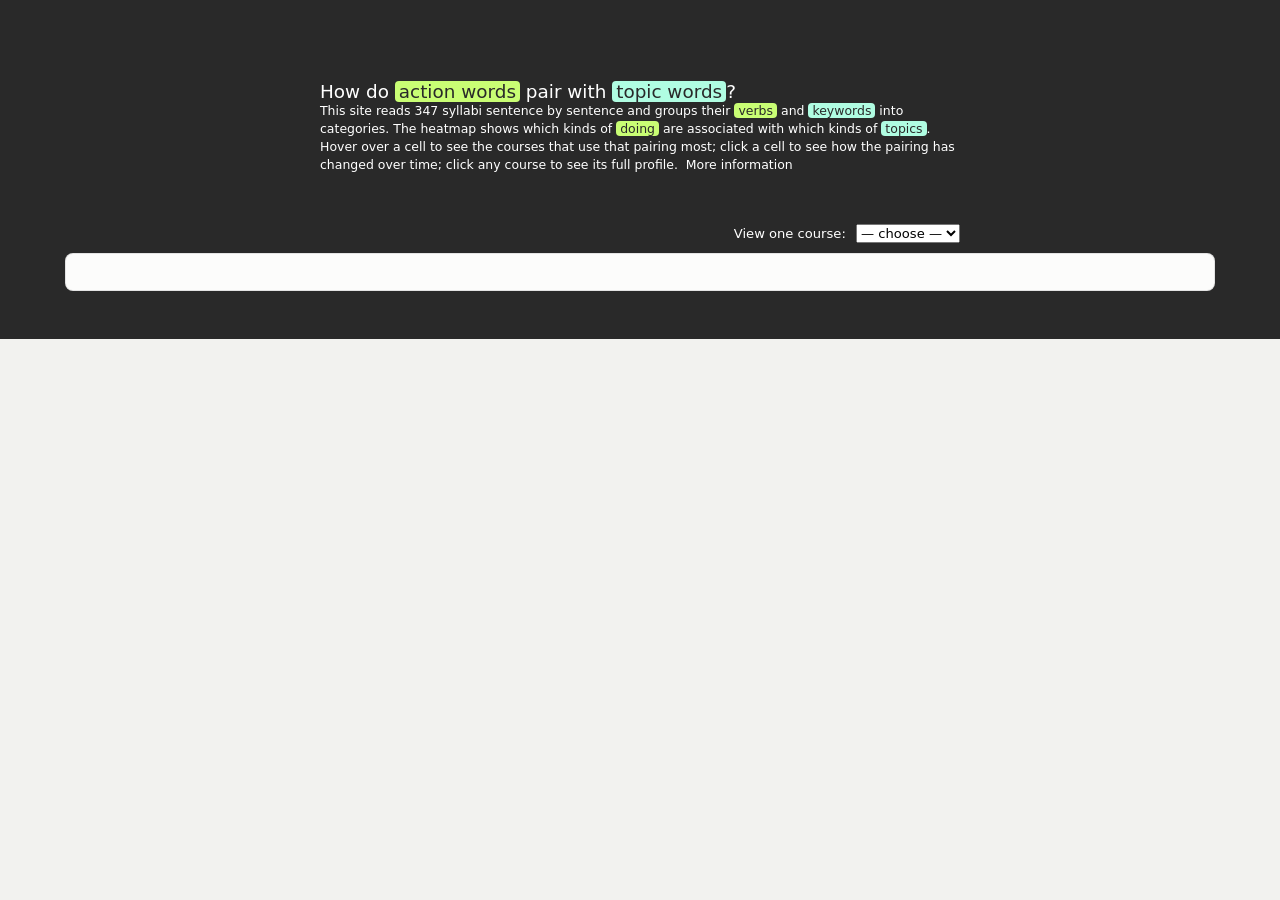
==== web/word_associations/index.html @ ef6b35f4 "Update 4 category update" ====
<!doctype html>
<html lang="en">
  <head>
    <meta charset="utf-8" />
    <meta name="viewport" content="width=device-width, initial-scale=1" />
    <title>Verbs × Keywords in Architecture Syllabi</title>
    <link rel="stylesheet" href="style.css" />
  </head>
  <body>
    <div class="viz-root">
      <header>
        <div class="page-col">
          <h1>
            How do <span class="hl-verb">action words</span> pair with
            <span class="hl-kw">topic words</span>?
          </h1>
          <p class="subtitle">
            This site reads 347 syllabi sentence by sentence and groups their
            <span class="hl-verb">verbs</span> and
            <span class="hl-kw">keywords</span> into categories. The heatmap
            shows which kinds of <span class="hl-verb">doing</span> are
            associated with which kinds of <span class="hl-kw">topics</span>.
            Hover over a cell to see the courses that use that pairing most;
            click a cell to see how the pairing has changed over time; click any
            course to see its full profile.
            <button
              type="button"
              id="more-info-toggle"
              class="more-info-toggle"
            >
              More information
            </button>
          </p>
          <div id="more-info" class="more-info" hidden>
            <h2>Implementation Details</h2>
            <p>
              Every syllabus was split into sentences and the quantity of words
              in each verb and keyword category were counted. A sentence counts
              toward a verb group when it uses one of that group's verbs, and
              toward a keyword group when it mentions one of that group's topic
              words. Words are lemmatized to match their dictionary base form,
              and a word only counts as a keyword when it isn't being used as a
              verb in that sentence — so "building a wall" counts as a verb,
              while "the building" counts as a keyword. "Distinctiveness of
              Association" compares how often two word groups actually share a
              sentence with how often they would if the pairing were independent
              — a methodology known as
              <a
                href="https://en.wikipedia.org/wiki/Pointwise_mutual_information"
                target="_blank"
                >Pointwise Mutual Information</a
              >. The baseline is computed only over sentences that contain at
              least one categorized word, so administrative boilerplate (dates,
              grading policies, schedules) doesn't affect it.
            </p>
          </div>
          <div class="nav-row">
            <nav id="breadcrumb" aria-label="View navigation"></nav>
            <label id="syllabus-picker-label">
              View one course:
              <select id="syllabus-picker">
                <option value="">— choose —</option>
                <option value="all">All</option>
              </select>
            </label>
          </div>
        </div>
      </header>

      <!-- Metric toggle disabled for now; uncomment to re-enable (the JS still supports it).
  <div id="controls" class="controls-row">
    <div id="metric-toggle" class="toggle-group" role="group" aria-label="Corpus metric">
      <button type="button" data-metric="pmi" class="active">Distinctiveness of Association</button>
      <button type="button" data-metric="count">Number of Sentences</button>
    </div>
  </div>
  -->

      <main>
        <section id="view-corpus" class="view"></section>
        <section id="view-cell" class="view" hidden></section>
        <section id="view-syllabus" class="view" hidden></section>
      </main>

      <div id="tooltip" role="tooltip" hidden></div>
    </div>
    <script src="data.js"></script>
    <script src="drive_ids.js"></script>
    <script src="app.js"></script>
  </body>
</html>
---- web/word_associations/style.css ----
/* Theme colors for the heatmap, text, page surfaces, and highlighted labels.
   Light and dark palettes are selected explicitly; data-theme overrides the
   operating system preference. */
.viz-root {
  color-scheme: light;
  --surface-1: #fcfcfb;
  --page: #292929;
  --text-primary: #0b0b0b;
  --text-secondary: #52514e;
  --text-muted: #898781;
  --grid-hair: #e1e0d9;
  --baseline: #c3c2b7;
  --border-ring: rgba(11, 11, 11, 0.10);
  --div-mid: #f0efec;
  --div-ink: #0b0b0b;
  --div-pos: #ff00ff;
  --div-neg: #FFF799;
  --axis-divider: #b8b8b8;
  --accent: #2a78d6;
  --hl-verb-bg: #c9fe74;
  --hl-kw-bg: #b0fde2;
}

/* Use the dark palette when the operating system prefers dark mode,
   unless the page explicitly requests the light theme. */
@media (prefers-color-scheme: dark) {
  :root:where(:not([data-theme="light"])) .viz-root {
    color-scheme: dark;
    --surface-1: #1a1a19;
    --page: #292929;
    --text-primary: #ffffff;
    --text-secondary: #c3c2b7;
    --text-muted: #898781;
    --grid-hair: #2c2c2a;
    --baseline: #383835;
    --border-ring: rgba(255, 255, 255, 0.10);
    --div-mid: #f0efec;
    --div-ink: #0b0b0b;
    --div-pos: #ff00ff;
    --div-neg: #FFF799;
    --axis-divider: #6c6c6c;
    --accent: #3987e5;
    --hl-verb-bg: #c9fe74;
    --hl-kw-bg: #b0fde2;
  }
}

/* Allow the page to select dark mode independently of the system preference. */
:root[data-theme="dark"] .viz-root {
  color-scheme: dark;
  --surface-1: #1a1a19;
  --page: #292929;
  --text-primary: #ffffff;
  --text-secondary: #c3c2b7;
  --text-muted: #898781;
  --grid-hair: #2c2c2a;
  --baseline: #383835;
  --border-ring: rgba(255, 255, 255, 0.10);
  --div-mid: #f0efec;
  --div-ink: #0b0b0b;
  --div-pos: #ff00ff;
  --div-neg: #FFF799;
  --axis-divider: #6c6c6c;
  --accent: #3987e5;
  --hl-verb-bg: #c9fe74;
  --hl-kw-bg: #b0fde2;
}

/* Highlight verb and keyword terms with separate palette colors. */
.hl-verb,
.hl-kw {
  color: #292929;
  padding: 0 4px;
  border-radius: 4px;
  box-decoration-break: clone;
  -webkit-box-decoration-break: clone;
}

.hl-verb {
  background: var(--hl-verb-bg);
}

.hl-kw {
  background: var(--hl-kw-bg);
}

/* Apply consistent box sizing and remove browser-default page spacing. */
* {
  box-sizing: border-box;
}

html,
body {
  margin: 0;
  padding: 0;
}

/* Set page backgrounds and use a dark surface when dark mode is active. */
body {
  background: #f2f2ef;
}

@media (prefers-color-scheme: dark) {
  :root:where(:not([data-theme="light"])) body {
    background: #191919;
  }
}

:root[data-theme="dark"] body {
  background: #0a0a0a;
}

/* Center the visualization and define its default page spacing and colors. */
.viz-root {
  font-family: system-ui, -apple-system, "Segoe UI", sans-serif;
  color: var(--text-primary);
  background: var(--page);
  max-width: 1480px;
  margin: 0 auto;
  padding: 60px 20px 48px;
}

/* Keep all unhighlighted header text legible over the dark page background. */
.viz-root > header,
.viz-root > header .subtitle,
.viz-root > header .more-info,
.viz-root > header .more-info h2,
.viz-root > header #breadcrumb,
.viz-root > header #breadcrumb a,
.viz-root > header #breadcrumb .sep,
.viz-root > header #syllabus-picker-label,
.viz-root > header .more-info-toggle,
.viz-root > header .more-info a {
  color: #fff;
}

/* Style the title and introductory copy. */
header h1 {
  font-size: 1.15rem;
  margin: 1.3rem 0 0;
  font-weight: 400;
}

.subtitle {
  color: var(--text-secondary);
  font-size: 0.78rem;
  line-height: 1.45;
  margin: 0 0 0.4rem;
  max-width: 50vw;
}

/* Give inline code a subtle background in explanatory text. */
.subtitle code,
.more-info code {
  font-size: 0.82em;
  background: var(--surface-1);
  border: 1px solid var(--border-ring);
  border-radius: 3px;
  padding: 0 3px;
}

/* Style the button that expands and collapses implementation details. */
.more-info-toggle {
  font: inherit;
  font-size: 0.78rem;
  color: var(--accent);
  font-weight: 400;
  background: none;
  border: none;
  padding: 0;
  margin-left: 4px;
  cursor: pointer;
}

.more-info-toggle:hover,
.more-info-toggle:focus-visible {
  text-decoration: underline;
}

/* Format the expanded methodology and implementation notes. */
.more-info {
  color: var(--text-secondary);
  font-size: 0.78rem;
  line-height: 1.45;
  max-width: 50vw;
  margin: 0 0 2rem;
  padding-top: 14px;
  border-top: 1px solid var(--border-ring);
}

.more-info h2 {
  font-size: 1rem;
  margin: 0 0 0.6rem;
  font-weight: 400;
  color: var(--text-primary);
}

.more-info p {
  margin: 0;
}

.more-info a {
  color: var(--accent);
}

/* Arrange breadcrumb navigation and the course selector. */
.nav-row {
  display: flex;
  align-items: center;
  justify-content: space-between;
  gap: 18px;
  flex-wrap: wrap;
  margin: 50px 0 10px;
}

/* Style breadcrumb text and links. */
#breadcrumb {
  display: flex;
  align-items: center;
  gap: 14px;
  flex-wrap: wrap;
  font-size: 0.85rem;
  color: var(--text-muted);
  min-height: 1.4em;
}

#breadcrumb a {
  color: #fff;
  cursor: pointer;
  text-decoration: none;
  white-space: nowrap;
}

#breadcrumb a.active {
  font-weight: 600;
  text-decoration: underline;
  text-underline-offset: 4px;
}

#breadcrumb a:hover,
#breadcrumb a:focus {
  text-decoration: underline;
}

#breadcrumb .sep {
  margin: 0 6px;
  color: var(--text-muted);
}

/* Layout for optional metric-selection controls. */
.controls-row {
  display: flex;
  align-items: center;
  gap: 18px;
  flex-wrap: wrap;
  margin: 10px 0 16px;
}

.toggle-group {
  display: inline-flex;
  border: 1px solid var(--baseline);
  border-radius: 6px;
  overflow: hidden;
}

.toggle-group button {
  font: inherit;
  font-size: 0.82rem;
  color: var(--text-secondary);
  background: var(--surface-1);
  border: none;
  padding: 6px 12px;
  cursor: pointer;
}

.toggle-group button + button {
  border-left: 1px solid var(--baseline);
}

.toggle-group button.active {
  background: var(--accent);
  color: #fff;
}

/* Size and format the course-selection control. */
#syllabus-picker-label {
  font-size: 0.82rem;
  color: var(--text-secondary);
}

#syllabus-picker {
  font: inherit;
  font-size: 0.82rem;
  margin-left: 6px;
  max-width: 220px;
}

/* Give each view a surface that sizes to its content and stays centered.
   JavaScript synchronizes the header width with the visible view. */
.view {
  background: var(--surface-1);
  border: 1px solid var(--border-ring);
  border-radius: 8px;
  padding: 18px;
  width: fit-content;
  max-width: 100%;
  margin: 0 auto;
}

.view h2 {
  font-size: 1.2rem;
  font-weight: 400;
  margin: 0 0 4px;
}

.view-head {
  display: flex;
  justify-content: space-between;
  align-items: flex-start;
  gap: 24px;
  flex-wrap: wrap;
}

.view .view-sub {
  color: var(--text-secondary);
  font-size: 0.84rem;
  margin: 0 0 14px;
  max-width: 78ch;
}

/* Keep the header aligned with the currently visible visualization. */
.page-col {
  width: fit-content;
  max-width: 100%;
  margin: 0 auto;
}

/* Layout for axis labels around individual heatmaps. */
.axes-wrap {
  display: inline-block;
}

.axis-x {
  text-align: center;
  font-size: 1.12rem;
  font-weight: 500;
  margin: 1rem 0;
}

.axes-row {
  display: flex;
  align-items: center;
  gap: 6px;
}

.axis-y {
  writing-mode: vertical-rl;
  transform: rotate(180deg);
  text-align: center;
  font-size: 1.12rem;
  font-weight: 500;
}

/* Base styles for heatmap tables, category labels, and interactive cells. */
table.heatmap {
  border-collapse: separate;
  border-spacing: 2px;
}

table.heatmap th {
  font-weight: 500;
  font-size: 0.76rem;
  color: var(--text-secondary);
  padding: 2px 6px;
  text-align: right;
  white-space: nowrap;
  cursor: default;
}

table.heatmap thead th {
  text-align: center;
  vertical-align: bottom;
  width: 116px;
  min-width: 116px;
  white-space: normal;
}

table.heatmap th .cat-name {
  font-weight: 400;
  color: var(--text-primary);
}

/* Clamp category word summaries to two lines in the standard heatmap view. */
table.heatmap th .cat-words {
  font-weight: 400;
  font-size: 0.68rem;
  color: var(--text-muted);
  white-space: normal;
  line-height: 1.25;
  margin-top: 1px;
  display: -webkit-box;
  -webkit-line-clamp: 2;
  -webkit-box-orient: vertical;
  overflow: hidden;
}

table.heatmap tbody th {
  max-width: 150px;
  white-space: normal;
  vertical-align: middle;
  height: 62px;
}

table.heatmap th:hover .cat-name,
table.heatmap th:focus .cat-name {
  text-decoration: underline dotted;
}

table.heatmap td.cell {
  width: 116px;
  height: 62px;
  min-width: 100px;
  text-align: center;
  font-size: 0.78rem;
  font-variant-numeric: tabular-nums;
  border-radius: 4px;
  cursor: pointer;
  position: relative;
}

table.heatmap td.cell:hover,
table.heatmap td.cell:focus {
  outline: 2px solid var(--text-primary);
  outline-offset: -1px;
}

table.heatmap td.cell.na {
  color: var(--text-muted);
  cursor: default;
  background: transparent;
  border: 1px dashed var(--grid-hair);
}

/* Shared axes and central dividers for the four-panel corpus heatmap. */
#view-corpus {
  width: 100%;
  max-width: 1150px;
}

.corpus-axis-x {
  width: calc(100% - 100px);
  text-align: center;
  font-size: 0.9rem;
  font-weight: 500;
  margin: 0 0 5px 100px;
}

.corpus-chart {
  position: relative;
}

.corpus-axis-y {
  position: absolute;
  top: calc(50% + 6px);
  left: 0;
  display: flex;
  align-items: center;
  justify-content: center;
  width: 24px;
  writing-mode: vertical-rl;
  transform: translateY(-50%) rotate(180deg);
  font-size: 0.9rem;
  font-weight: 500;
}

/* Arrange the four heatmaps around narrow gaps for the shared center axes. */
.corpus-grid {
  position: relative;
  display: grid;
  grid-template-columns: repeat(2, minmax(0, 1fr));
  grid-template-rows: repeat(2, auto);
  column-gap: 4px;
  row-gap: 4px;
  width: calc(100% - 100px);
  margin-left: 100px;
}

.corpus-grid::before,
.corpus-grid::after {
  position: absolute;
  z-index: 1;
  content: "";
  pointer-events: none;
}

.corpus-grid::before {
  top: 0;
  bottom: 0;
  left: 50%;
  border-left: 1px dotted var(--axis-divider);
}

.corpus-grid::after {
  top: calc(50% + 6px);
  right: 0;
  left: -72px;
  width: calc(100% + 72px);
  border-top: 1px dotted var(--axis-divider);
}

.corpus-grid.single-panel {
  grid-template-columns: minmax(0, 1fr);
  grid-template-rows: auto;
  column-gap: 0;
  row-gap: 0;
}

.corpus-grid.single-panel::before,
.corpus-grid.single-panel::after {
  display: none;
}

@media (min-width: 760px) {
  .corpus-axis-x:has(+ .corpus-chart .corpus-grid.single-panel) {
    width: calc(100% - 100px);
    margin-left: 50px;
  }

  .corpus-grid.single-panel {
    width: calc(100% - 100px);
    margin-left: 50px;
  }
}

.corpus-panel {
  position: relative;
  min-width: 0;
  overflow: hidden;
}

.corpus-panel-title {
  margin: 0;
  color: var(--text-primary);
  font-size: 0.72rem;
  font-weight: 500;
  line-height: 1.2;
  text-align: center;
}

.corpus-panel-count {
  margin: 2px 0 4px;
  color: var(--text-muted);
  font-size: 0.58rem;
  line-height: 1.2;
  text-align: center;
}

.corpus-panel-empty {
  position: absolute;
  z-index: 2;
  top: 50%;
  left: 50%;
  margin: 0;
  padding: 4px 8px;
  transform: translate(-50%, -50%);
  border-radius: 4px;
  background: var(--surface-1);
  color: var(--text-secondary);
  font-size: 0.7rem;
  text-align: center;
  white-space: nowrap;
  pointer-events: none;
}

.corpus-panel-left {
  overflow: visible;
}

/* Fit each matrix table to its panel while keeping cells evenly sized. */
.corpus-panel table.heatmap {
  width: 100%;
  table-layout: fixed;
  border-spacing: 0;
}

.corpus-panel table.heatmap col.category-column {
  width: 0;
}

.corpus-panel table.heatmap col.keyword-column {
  width: calc(100% / 9);
}

.corpus-panel-right table.heatmap col.category-column {
  display: none;
}

.corpus-panel table.heatmap thead th {
  width: auto;
  min-width: 0;
  padding: 1px;
  font-size: 0.55rem;
}

/* Move the left-side verb labels into the shared axis gutter. */
.corpus-panel-left table.heatmap thead th:first-child,
.corpus-panel-left table.heatmap tbody th {
  width: 0;
  max-width: 0;
  padding: 0;
}

.corpus-grid.single-panel .corpus-panel-left table.heatmap col.category-column {
  width: 76px;
}

.corpus-grid.single-panel .corpus-panel-left table.heatmap thead th:first-child,
.corpus-grid.single-panel .corpus-panel-left table.heatmap tbody th {
  width: 76px;
  max-width: 76px;
  padding: 1px;
}

.corpus-grid.single-panel .corpus-panel-left table.heatmap tbody th {
  position: static;
}

.corpus-grid.single-panel .corpus-panel-left table.heatmap tbody th .cat-name {
  position: static;
  width: auto;
  max-width: none;
  text-align: right;
  transform: none;
}

.corpus-grid.single-panel .corpus-panel table.heatmap col.keyword-column {
  width: calc((100% - 76px) / 9);
}

.corpus-panel-left table.heatmap tbody th {
  position: relative;
  overflow: visible;
}

.corpus-panel-right table.heatmap thead th.category-spacer,
.corpus-panel-right table.heatmap tbody th.category-duplicate {
  display: none;
}

.corpus-panel table.heatmap tbody th {
  max-width: 76px;
  height: 0;
  font-size: 0.55rem;
  padding: 1px;
}

.corpus-panel table.heatmap th .cat-name {
  font-size: 0.40rem;
  line-height: 1.25;
  overflow-wrap: nowrap;
}

.corpus-panel-left table.heatmap tbody th .cat-name {
  position: absolute;
  top: 50%;
  right: 4px;
  width: 72px;
  max-width: 72px;
  text-align: right;
  transform: translateY(-50%);
}

/* Hide the category word summaries in the compact overview; category headers
   still provide their full word lists through their hover tooltips. */
.corpus-panel table.heatmap th .cat-words {
  display: none;
}

.corpus-panel table.heatmap td.cell {
  width: auto;
  min-width: 0;
  height: clamp(22px, calc((100dvh - 390px) / 16), 34px);
  font-size: 0.50rem;
  border: 1px solid var(--surface-1);
  border-radius: 4px;
  transition: filter 120ms ease, opacity 120ms ease;
}

@media (min-width: 760px) {
  .corpus-grid.single-panel .corpus-panel table.heatmap td.cell {
    height: clamp(28px, calc((100dvh - 320px) / 8), 52px);
    font-size: 0.65rem;
  }

  .corpus-grid.single-panel .corpus-panel table.heatmap thead th {
    font-size: 0.72rem;
  }

  .corpus-grid.single-panel .corpus-panel table.heatmap th .cat-name {
    font-size: 0.65rem;
    line-height: 1.2;
  }
}

.corpus-panel table.heatmap td.cell.no-data {
  cursor: default;
}

.corpus-grid.has-comparison table.heatmap td.cell:not(.is-comparison-match) {
  filter: grayscale(0.85);
  opacity: 0.25;
}

.corpus-grid.has-comparison table.heatmap td.cell.is-comparison-match {
  position: relative;
  z-index: 1;
  box-shadow: inset 0 0 0 2px var(--axis-divider);
}

/* Show keyword headers once at the top of the matrix. */
.corpus-panel-bottom table.heatmap thead {
  display: none;
}

/* Stack the heatmaps on narrow screens and restore their repeated labels. */
@media (max-width: 759px) {
  .corpus-chart {
    display: grid;
    grid-template-columns: 24px minmax(0, 1fr);
  }

  .corpus-axis-x {
    width: calc(100% - 24px);
    margin-left: 24px;
  }

  .corpus-axis-y {
    position: static;
    width: auto;
    transform: rotate(180deg);
  }

  .corpus-grid {
    grid-template-columns: minmax(0, 1fr);
    grid-template-rows: none;
    width: 100%;
    margin-left: 0;
  }

  .corpus-grid::before,
  .corpus-grid::after {
    display: none;
  }

  .corpus-panel-left {
    overflow: hidden;
  }

  .corpus-panel-left table.heatmap thead th:first-child,
  .corpus-panel-left table.heatmap tbody th {
    width: 76px;
    max-width: 76px;
    padding: 1px;
  }

  .corpus-panel table.heatmap col.category-column {
    display: table-column;
    width: 76px;
  }

  .corpus-panel table.heatmap col.keyword-column {
    width: calc((100% - 76px) / 9);
  }

  .corpus-panel-left table.heatmap tbody th {
    position: static;
  }

  .corpus-panel-left table.heatmap tbody th .cat-name {
    position: static;
    width: auto;
    max-width: none;
    text-align: inherit;
    transform: none;
  }

  .corpus-panel-right table.heatmap thead th.category-spacer,
  .corpus-panel-right table.heatmap tbody th.category-duplicate {
    display: table-cell;
    visibility: visible;
    width: 76px;
    max-width: 76px;
  }

  .corpus-panel-bottom table.heatmap thead {
    display: table-header-group;
  }
}

/* Add space before the pairing description in the detail view. */
.view-sub.cell-intro {
  margin-bottom: 48px;
}

/* Layout for the pairing view's yearly stacked bars and adjacent word lists. */
.pair-flex {
  display: flex;
  align-items: flex-start;
  gap: 48px;
  flex-wrap: wrap;
  margin: 8px 0 4px;
}

.pair-chart-col {
  flex: 0 0 auto;
  width: 52ch;
}

.chart-note {
  max-width: none;
}

.pair-words {
  flex: 1 1 320px;
  min-width: 280px;
  max-width: 60ch;
}

.word-list {
  font-size: 0.82rem;
  color: var(--text-secondary);
  line-height: 1.6;
  margin: 0 0 12px;
}

/* Emphasize the category label above each word list. */
.word-list-label {
  font-size: 0.94rem;
  font-weight: 700;
  color: var(--text-primary);
  margin: 0 0 4px;
}

/* Lay out yearly bars and their labels. */
.bars-chart {
  margin: 8px 0 4px;
  overflow-x: auto;
}

.bars-row {
  display: flex;
  align-items: flex-end;
  gap: 10px;
  padding: 4px 0;
  width: 100%;
}

.bar-col {
  display: flex;
  flex-direction: column;
  align-items: center;
  flex: 1 1 0;
  min-width: 0;
}

.bar-stack {
  display: flex;
  flex-direction: column-reverse;
  gap: 2px;
  width: 100%;
}

.seg {
  width: 100%;
  height: 13px;
  border-radius: 3px;
  cursor: pointer;
  border: 1px solid var(--border-ring);
  padding: 0;
  font-size: 0;
}

.seg:hover,
.seg:focus {
  outline: 2px solid var(--text-primary);
  outline-offset: -1px;
}

.bar-label {
  font-size: 0.82rem;
  color: var(--text-primary);
  font-weight: 600;
  margin-top: 6px;
  font-variant-numeric: tabular-nums;
}

.bar-sublabel {
  font-size: 0.72rem;
  color: var(--text-muted);
  font-variant-numeric: tabular-nums;
}

/* General section headings used around charts and tables. */
.table-title {
  font-size: 0.94rem;
  margin: 20px 0 4px;
}

.chart-title {
  margin-top: 0;
}

.rank-title {
  margin-top: 56px;
}

.pair-words .cites-title {
  margin-top: 36px;
}

/* Style links to the source syllabus PDFs. */
.drive-link {
  font-size: 0.78rem;
  font-weight: 400;
  color: var(--accent);
  text-decoration: none;
  margin-left: 8px;
  vertical-align: middle;
}

.drive-link:hover,
.drive-link:focus {
  text-decoration: underline;
}

/* Format the reading list for a single syllabus. */
ul.refs {
  margin: 6px 0 0;
  padding-left: 20px;
  font-size: 0.84rem;
  line-height: 1.55;
  max-width: 90ch;
}

ul.refs li {
  margin-bottom: 2px;
}

.ref-title {
  color: var(--text-primary);
}

.ref-author {
  color: var(--text-muted);
}

.ref-count {
  color: var(--text-muted);
  font-size: 0.78rem;
}

/* Indent citations in hover tooltips. */
#tooltip .tt-cite {
  padding-left: 8px;
}

/* Legend gradient and its endpoint labels. */
.legend {
  margin: 14px 0 2px;
  font-size: 0.76rem;
  color: var(--text-secondary);
  width: 280px;
  max-width: 100%;
}

.legend .bar {
  width: 100%;
  height: 10px;
  border-radius: 3px;
  border: 1px solid var(--border-ring);
}

.legend-labels {
  display: flex;
  justify-content: space-between;
  gap: 8px;
  margin-top: 3px;
}

.legend-labels .l-mid {
  text-align: center;
}

.legend-labels .l-right {
  text-align: right;
}

/* Table of syllabi ranked by their contribution to a pairing. */
table.rank {
  border-collapse: collapse;
  margin-top: 16px;
  font-size: 0.84rem;
  table-layout: fixed;
  width: 100%;
}

table.rank th {
  text-align: left;
  color: var(--text-secondary);
  font-weight: 500;
  padding: 4px 14px 4px 0;
  border-bottom: 1px solid var(--grid-hair);
}

table.rank td {
  padding: 4px 14px 4px 0;
  border-bottom: 1px solid var(--grid-hair);
  font-variant-numeric: tabular-nums;
  overflow: hidden;
  text-overflow: ellipsis;
}

table.rank td.syl-link {
  color: var(--accent);
  cursor: pointer;
}

table.rank td.syl-link:hover,
table.rank td.syl-link:focus {
  text-decoration: underline;
}

/* Reserve more width for the course column than for numeric values. */
table.rank th:first-child,
table.rank td:first-child {
  width: 25%;
}

table.rank th:not(:first-child),
table.rank td:not(:first-child) {
  width: 15%;
}

/* Shared appearance for all hover and keyboard-focus tooltips. */
#tooltip {
  position: fixed;
  z-index: 10;
  pointer-events: none;
  background: var(--surface-1);
  color: var(--text-primary);
  border: 1px solid var(--baseline);
  border-radius: 6px;
  padding: 8px 10px;
  font-size: 0.8rem;
  max-width: 340px;
  font-family: system-ui, -apple-system, "Segoe UI", sans-serif;
  box-shadow: 0 2px 10px rgba(0, 0, 0, 0.18);
}

#tooltip .tt-value {
  font-weight: 700;
  font-size: 0.92rem;
}

#tooltip .tt-pair-title {
  font-weight: 400;
  font-size: 0.92rem;
}

#tooltip .tt-label {
  color: var(--text-secondary);
}

#tooltip .tt-list {
  margin: 6px 0 0;
  padding: 0;
  list-style: none;
}

#tooltip .tt-list li {
  display: flex;
  justify-content: space-between;
  gap: 12px;
  font-variant-numeric: tabular-nums;
}

#tooltip .tt-list .name {
  color: var(--text-secondary);
}

#tooltip hr {
  border: none;
  border-top: 1px solid var(--grid-hair);
  margin: 6px 0;
}

#tooltip .tt-words {
  margin-top: 4px;
  line-height: 1.4;
}
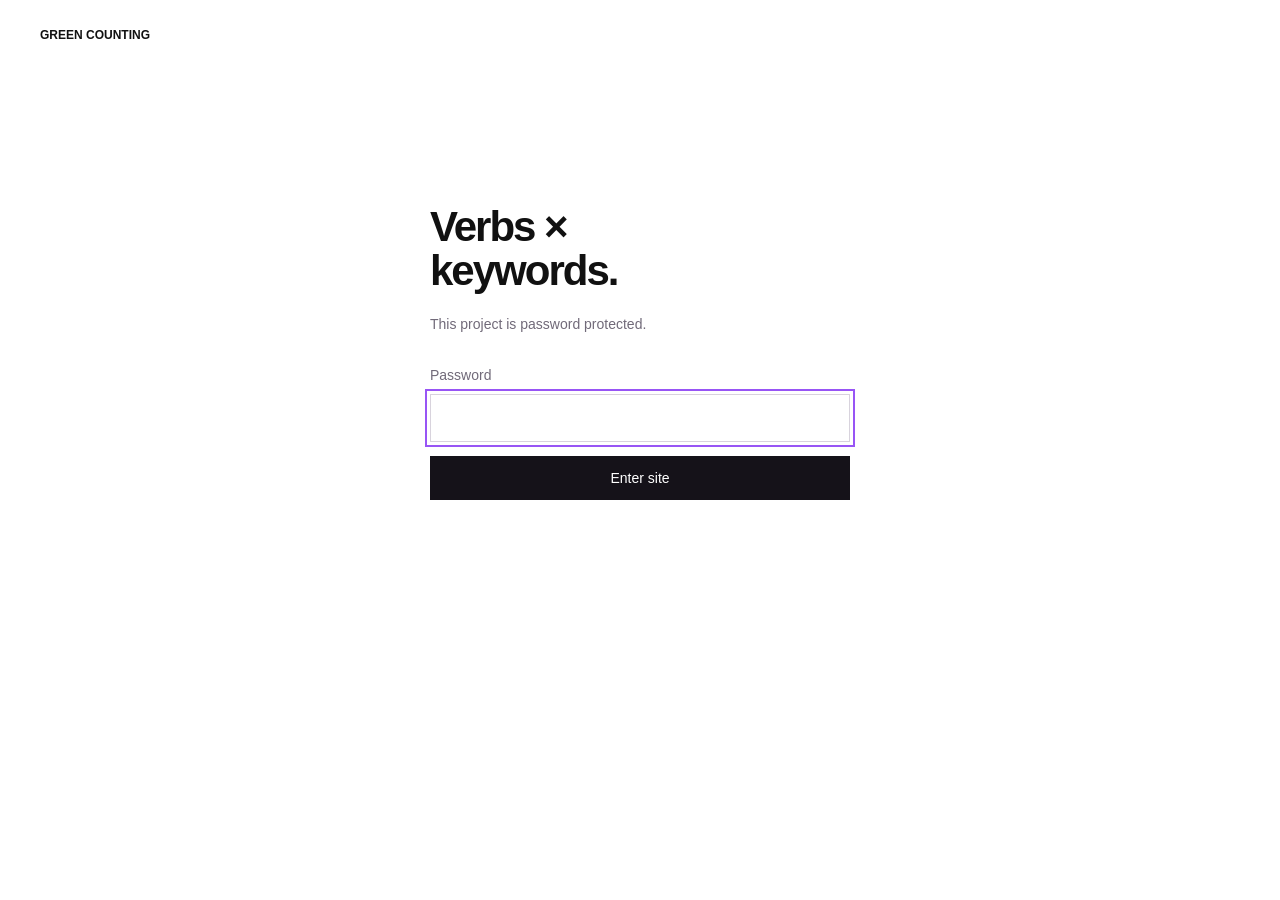
==== commit 86828207: "Old website+password" ====
--- a/web/word_associations/index.html
+++ b/web/word_associations/index.html
@@ -1,91 +1,7 @@
 <!doctype html>
-<html lang="en">
-  <head>
-    <meta charset="utf-8" />
-    <meta name="viewport" content="width=device-width, initial-scale=1" />
-    <title>Verbs × Keywords in Architecture Syllabi</title>
-    <link rel="stylesheet" href="style.css" />
-  </head>
-  <body>
-    <div class="viz-root">
-      <header>
-        <div class="page-col">
-          <h1>
-            How do <span class="hl-verb">action words</span> pair with
-            <span class="hl-kw">topic words</span>?
-          </h1>
-          <p class="subtitle">
-            This site reads 347 syllabi sentence by sentence and groups their
-            <span class="hl-verb">verbs</span> and
-            <span class="hl-kw">keywords</span> into categories. The heatmap
-            shows which kinds of <span class="hl-verb">doing</span> are
-            associated with which kinds of <span class="hl-kw">topics</span>.
-            Hover over a cell to see the courses that use that pairing most;
-            click a cell to see how the pairing has changed over time; click any
-            course to see its full profile.
-            <button
-              type="button"
-              id="more-info-toggle"
-              class="more-info-toggle"
-            >
-              More information
-            </button>
-          </p>
-          <div id="more-info" class="more-info" hidden>
-            <h2>Implementation Details</h2>
-            <p>
-              Every syllabus was split into sentences and the quantity of words
-              in each verb and keyword category were counted. A sentence counts
-              toward a verb group when it uses one of that group's verbs, and
-              toward a keyword group when it mentions one of that group's topic
-              words. Words are lemmatized to match their dictionary base form,
-              and a word only counts as a keyword when it isn't being used as a
-              verb in that sentence — so "building a wall" counts as a verb,
-              while "the building" counts as a keyword. "Distinctiveness of
-              Association" compares how often two word groups actually share a
-              sentence with how often they would if the pairing were independent
-              — a methodology known as
-              <a
-                href="https://en.wikipedia.org/wiki/Pointwise_mutual_information"
-                target="_blank"
-                >Pointwise Mutual Information</a
-              >. The baseline is computed only over sentences that contain at
-              least one categorized word, so administrative boilerplate (dates,
-              grading policies, schedules) doesn't affect it.
-            </p>
-          </div>
-          <div class="nav-row">
-            <nav id="breadcrumb" aria-label="View navigation"></nav>
-            <label id="syllabus-picker-label">
-              View one course:
-              <select id="syllabus-picker">
-                <option value="">— choose —</option>
-                <option value="all">All</option>
-              </select>
-            </label>
-          </div>
-        </div>
-      </header>
-
-      <!-- Metric toggle disabled for now; uncomment to re-enable (the JS still supports it).
-  <div id="controls" class="controls-row">
-    <div id="metric-toggle" class="toggle-group" role="group" aria-label="Corpus metric">
-      <button type="button" data-metric="pmi" class="active">Distinctiveness of Association</button>
-      <button type="button" data-metric="count">Number of Sentences</button>
-    </div>
-  </div>
-  -->
-
-      <main>
-        <section id="view-corpus" class="view"></section>
-        <section id="view-cell" class="view" hidden></section>
-        <section id="view-syllabus" class="view" hidden></section>
-      </main>
-
-      <div id="tooltip" role="tooltip" hidden></div>
-    </div>
-    <script src="data.js"></script>
-    <script src="drive_ids.js"></script>
-    <script src="app.js"></script>
-  </body>
-</html>
+<html lang="en"><head><meta charset="utf-8"><meta name="viewport" content="width=device-width,initial-scale=1"><title>Word Associations — Private access</title><style>
+*{box-sizing:border-box}body{margin:0;background:#fff;color:#111;font-family:Arial,sans-serif}header{padding:28px 40px;font-size:12px;font-weight:bold}main{width:min(420px,calc(100% - 48px));margin:15vh auto}h1{font-size:42px;letter-spacing:-2px;line-height:1.05;margin-bottom:20px}p,label{font-size:14px;line-height:1.6;color:#716a79}label{display:block;margin:28px 0 8px}input{width:100%;padding:14px;border:1px solid #d8d3dd;font-size:16px;background:white;border-radius:0}button{margin-top:14px;width:100%;padding:14px;background:#151219;color:#fff;border:0;font-size:14px;cursor:pointer}button:disabled{opacity:.6}#status{min-height:24px;font-size:13px}input:focus-visible,button:focus-visible{outline:2px solid #9855f5;outline-offset:3px}
+</style></head><body><header>GREEN COUNTING</header><main><h1>Verbs ×<br>keywords.</h1><p>This project is password protected.</p><form id="access-form"><label for="password">Password</label><input id="password" type="password" autocomplete="current-password" required autofocus><button id="unlock" type="submit">Enter site</button><p id="status" role="status" aria-live="polite"></p></form></main><script>
+(()=>{'use strict';const form=document.querySelector('#access-form'),field=document.querySelector('#password'),button=document.querySelector('#unlock'),status=document.querySelector('#status');const bytes=s=>Uint8Array.from(atob(s),c=>c.charCodeAt(0));let encrypted;
+form.addEventListener('submit',async event=>{event.preventDefault();button.disabled=true;status.textContent='Opening…';try{if(!crypto.subtle)throw new Error('secure');if(!encrypted){const response=await fetch('./site.encrypted.json',{cache:'no-cache'});if(!response.ok)throw new Error('load');encrypted=await response.json();}const material=await crypto.subtle.importKey('raw',new TextEncoder().encode(field.value),'PBKDF2',false,['deriveKey']);const key=await crypto.subtle.deriveKey({name:'PBKDF2',salt:bytes(encrypted.salt),iterations:encrypted.iterations,hash:'SHA-256'},material,{name:'AES-GCM',length:256},false,['decrypt']);const clear=await crypto.subtle.decrypt({name:'AES-GCM',iv:bytes(encrypted.iv)},key,bytes(encrypted.payload));field.value='';document.open();document.write(new TextDecoder().decode(clear));document.close();}catch(error){status.textContent=error.name==='OperationError'?'Incorrect password. Please try again.':error.message==='secure'?'Open this page using HTTPS or localhost.':'The site could not be opened. Please reload and try again.';button.disabled=false;field.focus();field.select();}});})();
+</script></body></html>
